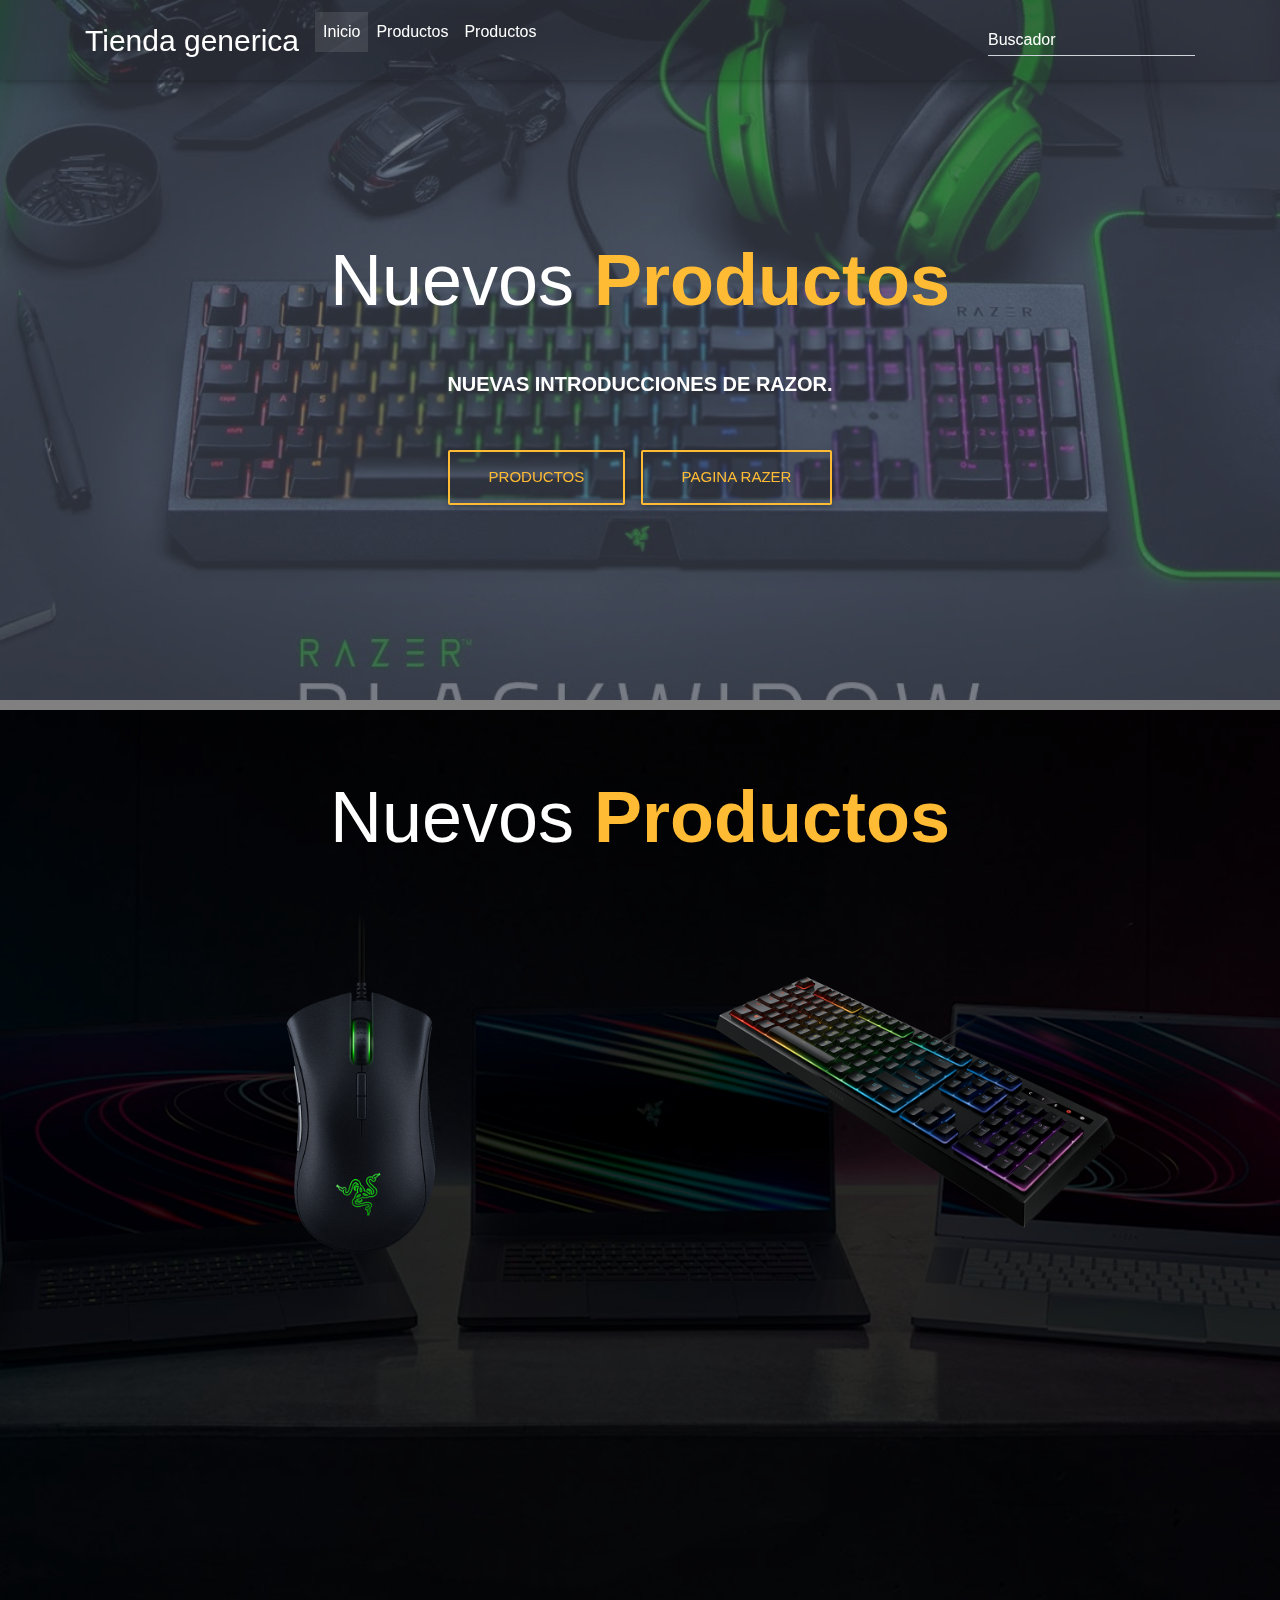
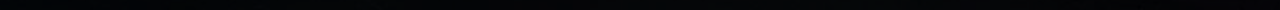
==== index.html @ ad3ca24d "." ====
<!DOCTYPE html>
<html lang="es" class="">

<head>
  <!-- Required meta tags always come first -->
  <meta charset="utf-8">
  <meta name="viewport" content="width=device-width, initial-scale=1, shrink-to-fit=no">
  <meta http-equiv="x-ua-compatible" content="ie=edge">
  <title>Material Design Bootstrap Template</title>

  <!-- Font Awesome -->
  <link rel="stylesheet" href="https://use.fontawesome.com/releases/v5.11.2/css/all.css">
  <!-- Bootstrap core CSS -->  
  <link href="./css/bootstrap.min.css" rel="stylesheet">

  <!-- Material Design Bootstrap -->
  <link href="./css/mdb.min.css" rel="stylesheet">
  <link rel="stylesheet" href="style.css">
  <style>
    html,
    body,
    header,
    .jarallax {
      height: 700px;
    }

    @media (max-width: 740px) {

      html,
      body,
      header,
      .jarallax {
        height: 100vh;
      }
    }

    @media (min-width: 800px) and (max-width: 850px) {

      html,
      body,
      header,
      .jarallax {
        height: 100vh;
      }
    }

    @media (min-width: 560px) and (max-width: 650px) {
      header .jarallax h1 {
        margin-bottom: .5rem !important;
      }

      header .jarallax h5 {
        margin-bottom: .5rem !important;
      }
    }

    @media (min-width: 660px) and (max-width: 700px) {
      header .jarallax h1 {
        margin-bottom: 1.5rem !important;
      }

      header .jarallax h5 {
        margin-bottom: 1.5rem !important;
      }
    }

    .top-nav-collapse {
      background-color: #7283A7 !important;
    }

    .navbar:not(.top-nav-collapse) {
      background: transparent !important;
    }

    @media (max-width: 768px) {
      .navbar:not(.top-nav-collapse) {
        background: #7283A7 !important;
      }
    }

    @media (min-width: 800px) and (max-width: 850px) {
      .navbar:not(.top-nav-collapse) {
        background: #7283A7 !important;
      }
    }

    footer.page-footer {
      background-color: #383838;
    }

    @media (max-width: 450px) {
      .display-3 {
        font-size: 3rem;
      }
    }
  </style>

</head>

<body>

  <!--Main Navigation-->
  <nav class="navbar navbar-expand-lg navbar-dark fixed-top scrolling-navbar intentoNavbar" style="background-color: rgba(0, 0, 0, 0.11) !important;  ">
      <div class="container smooth-scroll">
          <a class="navbar-brand nombreMarca" href="#"><strong>Tienda generica</strong></a>
          <button class="navbar-toggler" type="button" data-toggle="collapse" data-target="#navbarSupportedContent-7" aria-controls="navbarSupportedContent-7" aria-expanded="false" aria-label="Toggle navigation">
              <span class="navbar-toggler-icon"></span>
          </button>
          <div class="collapse navbar-collapse" id="navbarSupportedContent-7">
            
              <ul class="navbar-nav mr-auto">
                  <li class="nav-item active">
                      <p class="nav-link"  href="#home">Inicio <span class="sr-only">(current)</span></p>
                  </li>
                  <li class="nav-item uwu" id="productos22">
                    <a class="nav-link" href="productos.html" target="_blank" data-offset="60">Productos</a>
                  </li>
                  <li class="nav-item">  
                    <a class="nav-link" href="productos.html" target="_blank" data-offset="60">Productos</a>
                  </li>
              </ul>
              <div class="md-form my-0">
                <input type="search" id="form-autocomplete" class="form-control mdb-autocomplete">
                <button class="mdb-autocomplete-clear">
                  <svg fill="#000000" height="24" viewBox="0 0 24 24" width="24" xmlns="https://www.w3.org/2000/svg">
                    <path d="M19 6.41L17.59 5 12 10.59 6.41 5 5 6.41 10.59 12 5 17.59 6.41 19 12 13.41 17.59 19 19 17.59 13.41 12z" />
                    <path d="M0 0h24v24H0z" fill="none" />
                  </svg>
                </button>
                <label for="form-autocomplete" class="text-white">Buscador</label>
              </div>
              </div>
      </div>
  </nav>          



  <!-- Intro Section -->
  <div id="home" class="view jarallax" data-jarallax='{"speed": 0.2}' style="background-image: url(../fotos/fondo.jpg); background-repeat: no-repeat; background-size: cover; background-position: center center;">
      <div class="mask rgba-stylish-strong">
        <div class="container h-100 d-flex justify-content-center align-items-center">
            <div class="row pt-5 mt-3">
                <div class="col-md-12 mb-3">
                    <div class="intro-info-content text-center backdrop-blur" style="    background-color: rgba(255, 255, 255, 0.002);
                    webkit-backdrop-filter: blur(1px);
                    backdrop-filter: blur(1px); border-radius:15px
                ">
                        <h1 class="display-3 white-text mb-5 wow fadeInDown" data-wow-delay="0.3s">Nuevos <a class="text-warning font-weight-bold">Productos</a></h1>
                        <h5 class="text-uppercase white-text mb-5 mt-1 font-weight-bold wow fadeInDown" data-wow-delay="0.3s">Nuevas introducciones de Razor. </h5>
                        <a id="shop-button" data-mdb-toggle="animation" data-mdb-animation-reset="true"
                        data-mdb-animation="slide-right" data-wow-delay="1s"
                        class="btn btn-outline-warning btn-lg wow fadeInDown" data-wow-delay="0.3s">Productos</a>
                        <a id="shop-button" data-mdb-toggle="animation" data-mdb-animation-reset="true"
                        data-mdb-animation="slide-right" data-wow-delay="1s"
                        class="btn btn-outline-warning btn-lg wow fadeInDown" data-wow-delay="0.3s">Pagina Razer</a>
                        </div>
                </div>
            </div>
        </div>
      </div>
  </div>

  <hr class="my-0 py-0">

  <!-- Productos -->
  <div id="productos2" class="view mb-3" style="background-image: url(../fotos/fondo4.jpg); background-repeat: no-repeat; background-size: cover; background-position: center center;">
    <div class="mask mb-3" style="background:rgba(0, 0, 0, 0.849);"  >
      <div class="container pb-5 mb-5 h-100 ">
          <div class="row pt-5 mt-3">
              <div class="col-md-12 mb-3">
                  <div class="intro-info-content text-center backdrop-blur" style="    background-color: rgba(255, 255, 255, 0.002);
                  webkit-backdrop-filter: blur(1px);
                  backdrop-filter: blur(1px); border-radius:15px
              ">
                      <h1 class="display-3 white-text mb-5 wow fadeInDown" data-wow-delay="0.3s">Nuevos <a class="text-warning font-weight-bold">Productos</a></h1>
                      </div>
              </div>
          </div>
          <div class="row productosDiv">
            <div class="col-md-6 col-12">
              <img src="./fotos/producto23.png" class="img-fluid producto" alt="">
            </div>
            <div class="col-md-6 col-12 mb-5 pb-5">
              <img src="./fotos/producto55.png" class="img-fluid producto2" alt="">
            </div>  
          </div>
      </div>
    </div>
  </div>



    <!--  SCRIPTS  -->
    <!-- mi JavaScript -->
    <!-- <script type="text/javascript" src="codigo.js"></script> -->
    <!-- JQuery -->
    <script type="text/javascript" src="./js/jquery.min.js"></script>

    <!-- Bootstrap tooltips -->
    <script type="text/javascript" src="./js/popper.min.js"></script>
    <!-- Bootstrap core JavaScript -->
    <script type="text/javascript" src="./js/bootstrap.min.js"></script>
    <!-- MDB core JavaScript -->
    <script type="text/javascript" src="./js/mdb.min.js"></script>
    <script> 
      var holaaaa = document.getElementById("productos22");
      holaaaa.addEventListener('click', function() {
        window.location.href = "productos.html";
      })

      $(document).ready(() => {
        new WOW().init();
      });
    </script>
</body>

</html>
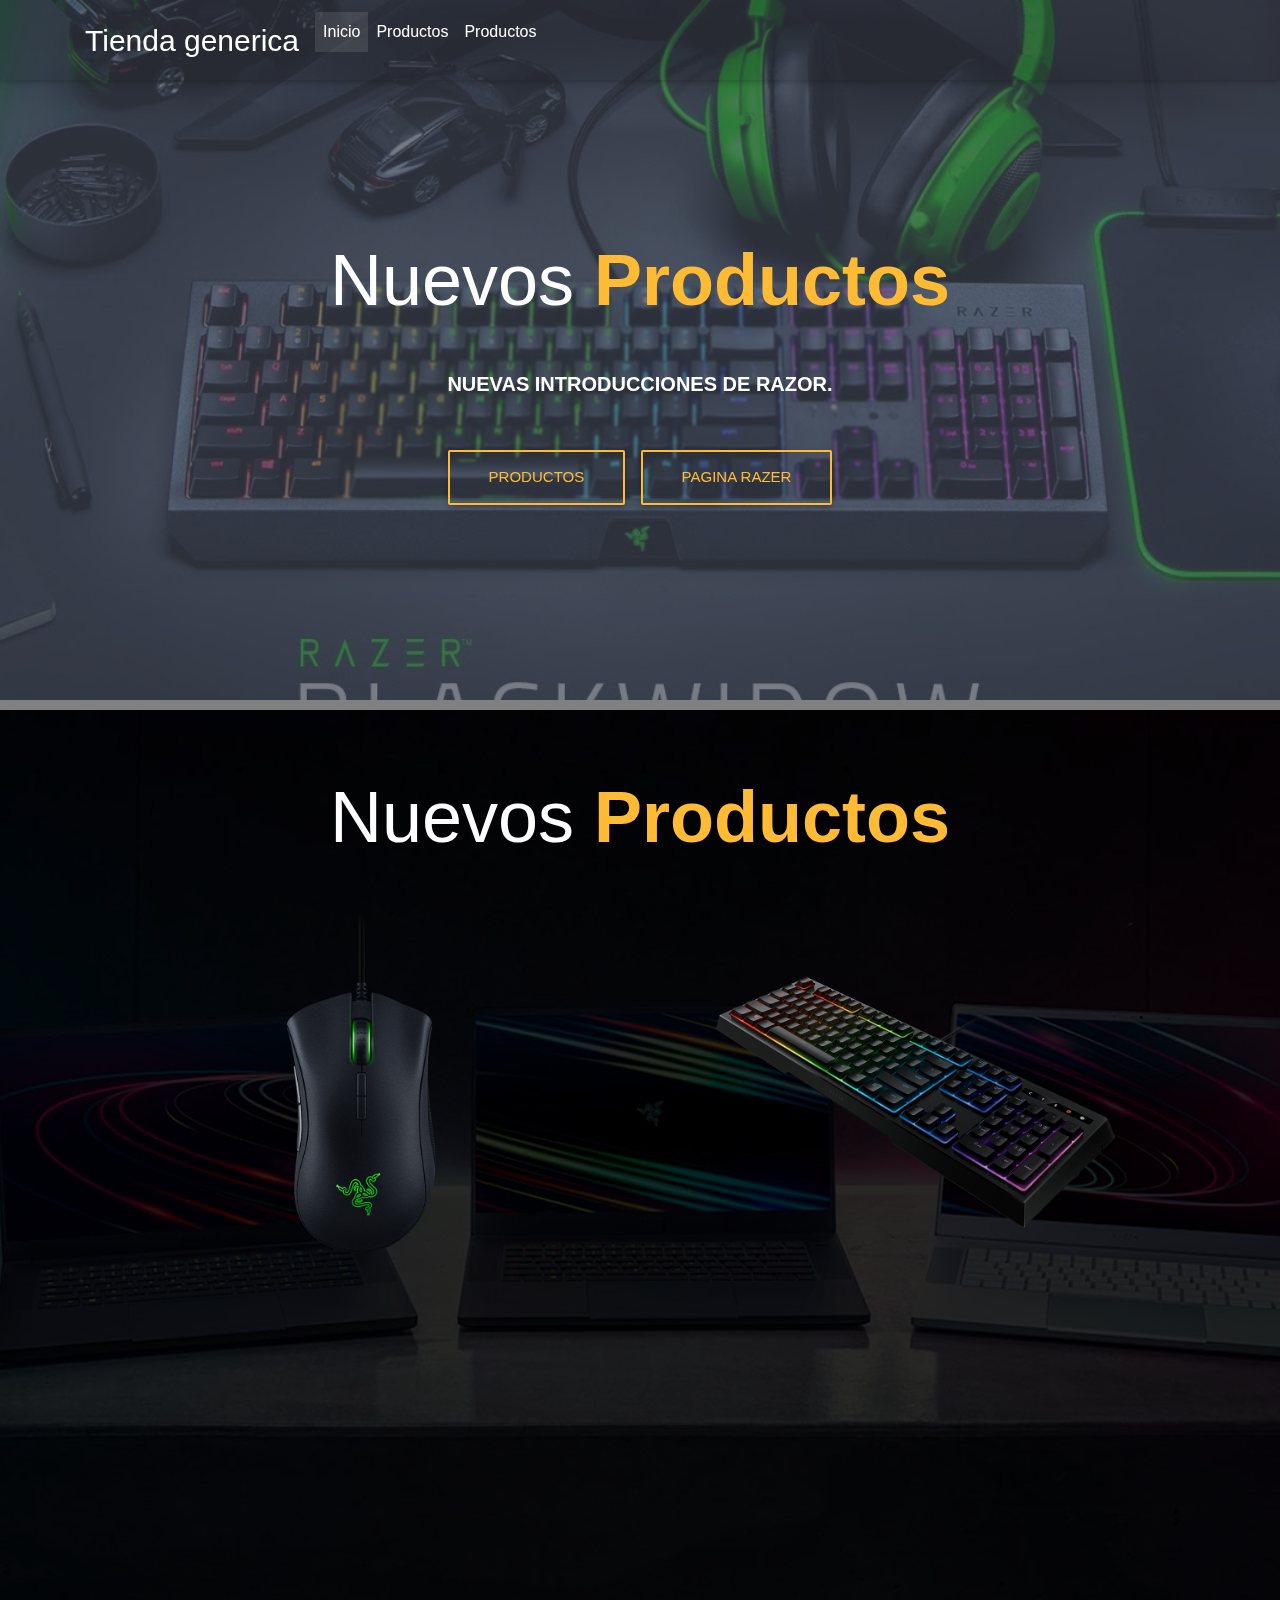
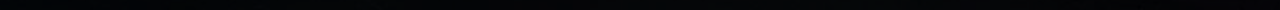
==== commit 57c68600: "." ====
--- a/index.html
+++ b/index.html
@@ -6,7 +6,7 @@
   <meta charset="utf-8">
   <meta name="viewport" content="width=device-width, initial-scale=1, shrink-to-fit=no">
   <meta http-equiv="x-ua-compatible" content="ie=edge">
-  <title>Material Design Bootstrap Template</title>
+  <title>Pagina Generica</title>
 
   <!-- Font Awesome -->
   <link rel="stylesheet" href="https://use.fontawesome.com/releases/v5.11.2/css/all.css">
@@ -119,16 +119,6 @@
                     <a class="nav-link" href="productos.html" target="_blank" data-offset="60">Productos</a>
                   </li>
               </ul>
-              <div class="md-form my-0">
-                <input type="search" id="form-autocomplete" class="form-control mdb-autocomplete">
-                <button class="mdb-autocomplete-clear">
-                  <svg fill="#000000" height="24" viewBox="0 0 24 24" width="24" xmlns="https://www.w3.org/2000/svg">
-                    <path d="M19 6.41L17.59 5 12 10.59 6.41 5 5 6.41 10.59 12 5 17.59 6.41 19 12 13.41 17.59 19 19 17.59 13.41 12z" />
-                    <path d="M0 0h24v24H0z" fill="none" />
-                  </svg>
-                </button>
-                <label for="form-autocomplete" class="text-white">Buscador</label>
-              </div>
               </div>
       </div>
   </nav>          
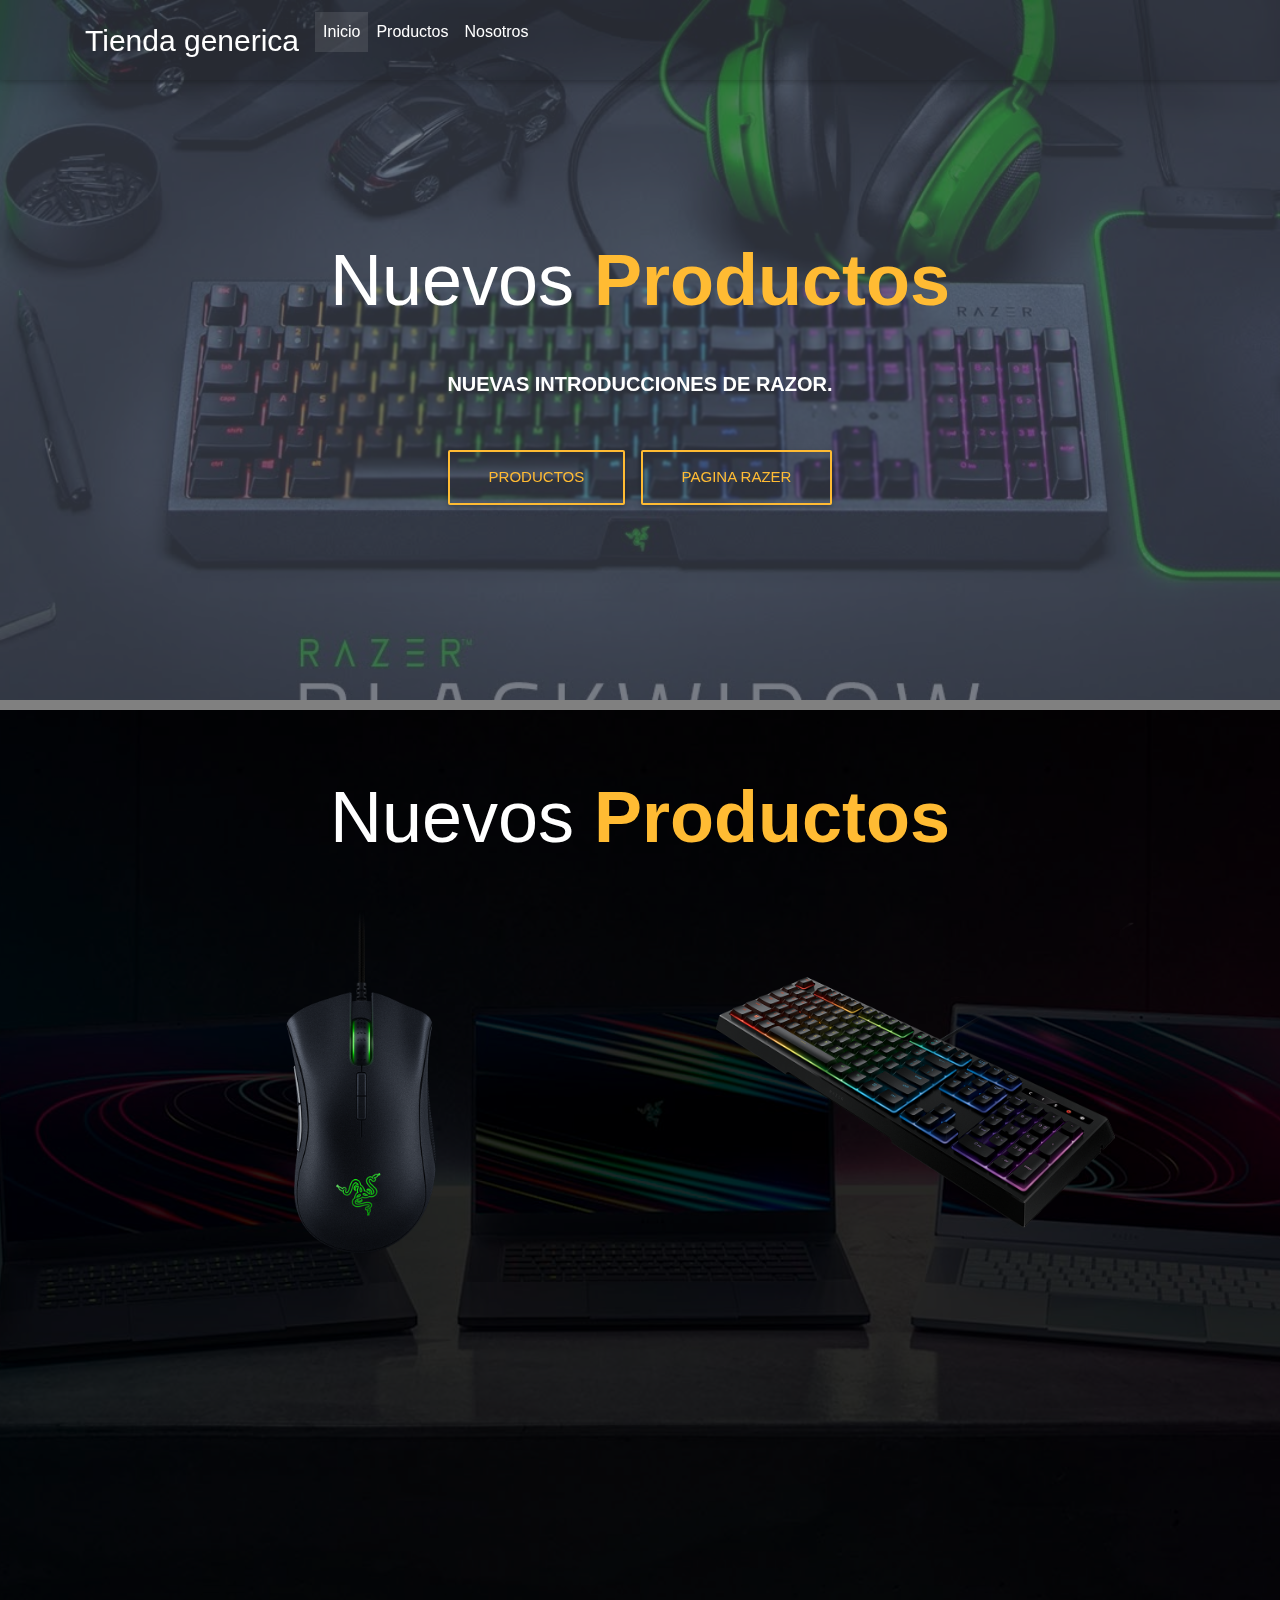
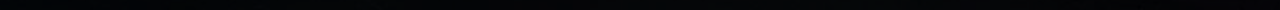
==== commit b746fe4e: "." ====
--- a/index.html
+++ b/index.html
@@ -116,7 +116,7 @@
                     <a class="nav-link" href="productos.html" target="_blank" data-offset="60">Productos</a>
                   </li>
                   <li class="nav-item">  
-                    <a class="nav-link" href="productos.html" target="_blank" data-offset="60">Productos</a>
+                    <a class="nav-link" href="nosotros.html" target="_blank" data-offset="60">Nosotros</a>
                   </li>
               </ul>
               </div>
